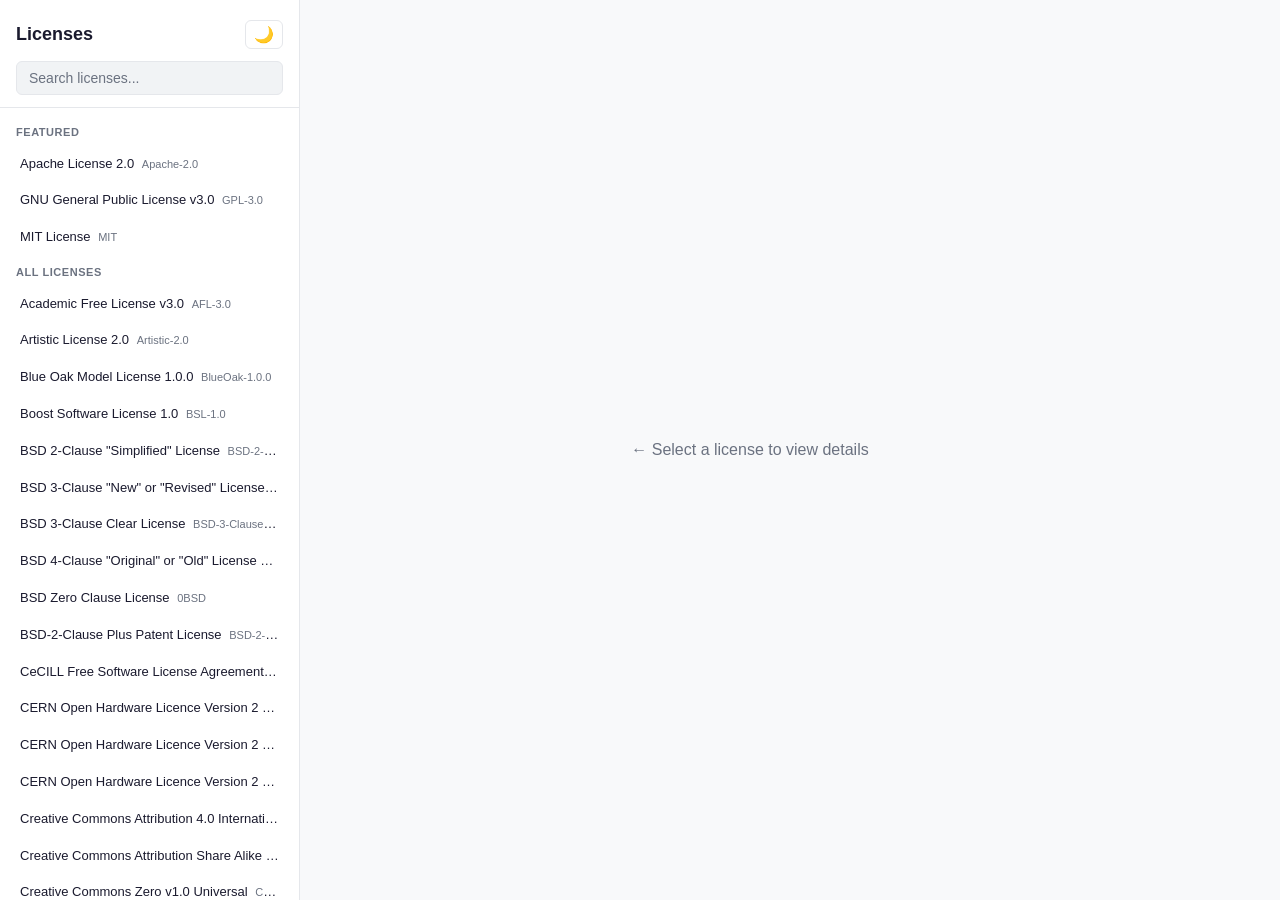
==== index.html @ 3351afe8 "feat: convert to static site - Replace FastAPI + Poetry + Bootstrap with vanilla HTML/CSS/JS - Add s" ====
<!DOCTYPE html>
<html lang="en">
<head>
  <meta charset="UTF-8">
  <meta name="viewport" content="width=device-width, initial-scale=1.0">
  <title>Software Licenses</title>
  <style>
    *, *::before, *::after { box-sizing: border-box; margin: 0; padding: 0; }

    :root {
      --bg: #f8f9fa;
      --bg-sidebar: #ffffff;
      --bg-card: #ffffff;
      --bg-code: #f1f3f5;
      --text: #1a1a2e;
      --text-muted: #6b7280;
      --border: #e5e7eb;
      --accent: #4f46e5;
      --accent-hover: #4338ca;
      --pill-perm-bg: #d1fae5;
      --pill-perm-text: #065f46;
      --pill-cond-bg: #fef3c7;
      --pill-cond-text: #92400e;
      --pill-lim-bg: #fee2e2;
      --pill-lim-text: #991b1b;
      --shadow: 0 1px 3px rgba(0,0,0,0.08);
      --radius: 8px;
      --sidebar-w: 300px;
      --search-bg: #f1f3f5;
      --badge-bg: #e0e7ff;
      --badge-text: #3730a3;
      --hover-bg: #f3f4f6;
      --active-bg: #e0e7ff;
    }

    [data-theme="dark"] {
      --bg: #0f172a;
      --bg-sidebar: #1e293b;
      --bg-card: #1e293b;
      --bg-code: #0f172a;
      --text: #e2e8f0;
      --text-muted: #94a3b8;
      --border: #334155;
      --accent: #818cf8;
      --accent-hover: #a5b4fc;
      --pill-perm-bg: #064e3b;
      --pill-perm-text: #6ee7b7;
      --pill-cond-bg: #78350f;
      --pill-cond-text: #fcd34d;
      --pill-lim-bg: #7f1d1d;
      --pill-lim-text: #fca5a5;
      --shadow: 0 1px 3px rgba(0,0,0,0.3);
      --search-bg: #0f172a;
      --badge-bg: #312e81;
      --badge-text: #c7d2fe;
      --hover-bg: #334155;
      --active-bg: #312e81;
    }

    body {
      font-family: -apple-system, BlinkMacSystemFont, 'Segoe UI', Roboto, 'Helvetica Neue', Arial, sans-serif;
      background: var(--bg);
      color: var(--text);
      line-height: 1.6;
      display: flex;
      min-height: 100vh;
    }

    /* Sidebar */
    .sidebar {
      width: var(--sidebar-w);
      min-width: var(--sidebar-w);
      background: var(--bg-sidebar);
      border-right: 1px solid var(--border);
      display: flex;
      flex-direction: column;
      height: 100vh;
      position: sticky;
      top: 0;
      overflow: hidden;
    }

    .sidebar-header {
      padding: 20px 16px 12px;
      border-bottom: 1px solid var(--border);
    }

    .sidebar-header h1 {
      font-size: 18px;
      font-weight: 700;
      margin-bottom: 12px;
      display: flex;
      align-items: center;
      justify-content: space-between;
    }

    .theme-toggle {
      background: none;
      border: 1px solid var(--border);
      color: var(--text);
      cursor: pointer;
      padding: 4px 8px;
      border-radius: 6px;
      font-size: 16px;
      transition: background 0.15s;
    }
    .theme-toggle:hover { background: var(--hover-bg); }

    .search-box {
      width: 100%;
      padding: 8px 12px;
      border: 1px solid var(--border);
      border-radius: 6px;
      background: var(--search-bg);
      color: var(--text);
      font-size: 14px;
      outline: none;
      transition: border-color 0.15s;
    }
    .search-box:focus { border-color: var(--accent); }
    .search-box::placeholder { color: var(--text-muted); }

    .license-list {
      flex: 1;
      overflow-y: auto;
      padding: 8px;
    }

    .list-section {
      font-size: 11px;
      font-weight: 600;
      text-transform: uppercase;
      letter-spacing: 0.05em;
      color: var(--text-muted);
      padding: 8px 8px 4px;
    }

    .license-item {
      padding: 8px 12px;
      border-radius: 6px;
      cursor: pointer;
      font-size: 13px;
      transition: background 0.1s;
      white-space: nowrap;
      overflow: hidden;
      text-overflow: ellipsis;
    }
    .license-item:hover { background: var(--hover-bg); }
    .license-item.active { background: var(--active-bg); font-weight: 600; }

    .license-item .spdx {
      font-size: 11px;
      color: var(--text-muted);
      margin-left: 4px;
    }

    /* Main content */
    .main {
      flex: 1;
      padding: 32px 48px;
      max-width: 900px;
      overflow-y: auto;
      height: 100vh;
    }

    .empty-state {
      display: flex;
      align-items: center;
      justify-content: center;
      height: 100%;
      color: var(--text-muted);
      font-size: 16px;
    }

    .license-title {
      font-size: 28px;
      font-weight: 700;
      margin-bottom: 8px;
      display: flex;
      align-items: center;
      gap: 12px;
      flex-wrap: wrap;
    }

    .spdx-badge {
      font-size: 13px;
      font-weight: 600;
      background: var(--badge-bg);
      color: var(--badge-text);
      padding: 3px 10px;
      border-radius: 20px;
    }

    .description {
      font-size: 15px;
      color: var(--text-muted);
      margin-bottom: 24px;
      line-height: 1.7;
    }

    .section {
      margin-bottom: 24px;
    }

    .section-title {
      font-size: 13px;
      font-weight: 600;
      text-transform: uppercase;
      letter-spacing: 0.05em;
      color: var(--text-muted);
      margin-bottom: 8px;
    }

    .section-text {
      font-size: 14px;
      line-height: 1.7;
    }

    .pills {
      display: flex;
      flex-wrap: wrap;
      gap: 6px;
    }

    .pill {
      font-size: 12px;
      font-weight: 500;
      padding: 4px 10px;
      border-radius: 20px;
      text-transform: capitalize;
    }

    .pill-perm { background: var(--pill-perm-bg); color: var(--pill-perm-text); }
    .pill-cond { background: var(--pill-cond-bg); color: var(--pill-cond-text); }
    .pill-lim { background: var(--pill-lim-bg); color: var(--pill-lim-text); }

    .attrs-grid {
      display: grid;
      grid-template-columns: repeat(auto-fit, minmax(200px, 1fr));
      gap: 16px;
      margin-bottom: 24px;
    }

    .attr-group h3 {
      font-size: 13px;
      font-weight: 600;
      text-transform: uppercase;
      letter-spacing: 0.05em;
      margin-bottom: 8px;
    }
    .attr-group.perms h3 { color: var(--pill-perm-text); }
    .attr-group.conds h3 { color: var(--pill-cond-text); }
    .attr-group.lims h3 { color: var(--pill-lim-text); }

    .attr-group ul {
      list-style: none;
      font-size: 13px;
    }
    .attr-group ul li {
      padding: 3px 0;
      text-transform: capitalize;
    }
    .attr-group ul li::before {
      margin-right: 6px;
      font-size: 11px;
    }
    .attr-group.perms ul li::before { content: "✓"; color: var(--pill-perm-text); }
    .attr-group.conds ul li::before { content: "●"; color: var(--pill-cond-text); }
    .attr-group.lims ul li::before { content: "✗"; color: var(--pill-lim-text); }

    .license-text-container {
      position: relative;
    }

    .copy-btn {
      position: absolute;
      top: 12px;
      right: 12px;
      background: var(--bg-sidebar);
      border: 1px solid var(--border);
      color: var(--text-muted);
      padding: 6px 12px;
      border-radius: 6px;
      cursor: pointer;
      font-size: 12px;
      transition: all 0.15s;
      z-index: 1;
    }
    .copy-btn:hover { color: var(--text); border-color: var(--accent); }
    .copy-btn.copied { color: var(--pill-perm-text); border-color: var(--pill-perm-text); }

    .license-text {
      background: var(--bg-code);
      border: 1px solid var(--border);
      border-radius: var(--radius);
      padding: 20px;
      font-family: 'SF Mono', 'Fira Code', 'Cascadia Code', Consolas, monospace;
      font-size: 13px;
      line-height: 1.6;
      white-space: pre-wrap;
      word-wrap: break-word;
      overflow-x: auto;
      max-height: 500px;
      overflow-y: auto;
    }

    .using-list {
      display: flex;
      flex-wrap: wrap;
      gap: 8px;
    }

    .using-link {
      font-size: 13px;
      color: var(--accent);
      text-decoration: none;
      padding: 4px 10px;
      border: 1px solid var(--border);
      border-radius: 6px;
      transition: all 0.15s;
    }
    .using-link:hover {
      border-color: var(--accent);
      background: var(--active-bg);
    }

    /* Mobile hamburger */
    .hamburger {
      display: none;
      position: fixed;
      bottom: 20px;
      right: 20px;
      z-index: 1000;
      width: 48px;
      height: 48px;
      border-radius: 50%;
      background: var(--accent);
      color: white;
      border: none;
      cursor: pointer;
      font-size: 20px;
      box-shadow: 0 4px 12px rgba(0,0,0,0.25);
      display: none;
      align-items: center;
      justify-content: center;
    }

    .overlay {
      display: none;
      position: fixed;
      inset: 0;
      background: rgba(0,0,0,0.4);
      z-index: 99;
    }

    @media (max-width: 768px) {
      .sidebar {
        position: fixed;
        left: -100%;
        top: 0;
        z-index: 100;
        width: 280px;
        min-width: 280px;
        transition: left 0.25s ease;
        box-shadow: var(--shadow);
      }
      .sidebar.open { left: 0; }
      .overlay.open { display: block; }
      .hamburger { display: flex; }
      .main { padding: 20px 16px; max-width: 100%; }
      .license-title { font-size: 22px; }
      .attrs-grid { grid-template-columns: 1fr; }
    }

    /* Footer */
    .footer {
      margin-top: 48px;
      padding-top: 20px;
      border-top: 1px solid var(--border);
      font-size: 12px;
      color: var(--text-muted);
    }
    .footer a { color: var(--accent); text-decoration: none; }
    .footer a:hover { text-decoration: underline; }
  </style>
</head>
<body>
  <div class="overlay" id="overlay" onclick="toggleSidebar()"></div>

  <aside class="sidebar" id="sidebar">
    <div class="sidebar-header">
      <h1>
        Licenses
        <button class="theme-toggle" id="themeToggle" onclick="toggleTheme()" title="Toggle theme">🌙</button>
      </h1>
      <input type="text" class="search-box" id="search" placeholder="Search licenses..." oninput="filterList()">
    </div>
    <div class="license-list" id="licenseList"></div>
  </aside>

  <main class="main" id="main">
    <div class="empty-state" id="emptyState">← Select a license to view details</div>
    <div id="licenseDetail" style="display:none"></div>
  </main>

  <button class="hamburger" id="hamburger" onclick="toggleSidebar()">☰</button>

  <script>
    let licenses = [];
    let currentId = null;

    // Theme
    function getPreferredTheme() {
      const stored = localStorage.getItem('theme');
      if (stored) return stored;
      return window.matchMedia('(prefers-color-scheme: dark)').matches ? 'dark' : 'light';
    }

    function applyTheme(theme) {
      document.documentElement.setAttribute('data-theme', theme);
      document.getElementById('themeToggle').textContent = theme === 'dark' ? '☀️' : '🌙';
      localStorage.setItem('theme', theme);
    }

    function toggleTheme() {
      const current = document.documentElement.getAttribute('data-theme');
      applyTheme(current === 'dark' ? 'light' : 'dark');
    }

    applyTheme(getPreferredTheme());

    // Mobile sidebar
    function toggleSidebar() {
      document.getElementById('sidebar').classList.toggle('open');
      document.getElementById('overlay').classList.toggle('open');
    }

    // Format attribute names
    function formatAttr(s) {
      return s.replace(/-/g, ' ');
    }

    // Render license list
    function renderList(filter = '') {
      const list = document.getElementById('licenseList');
      const lower = filter.toLowerCase();
      const featured = licenses.filter(l => l.featured && (lower === '' || l.title.toLowerCase().includes(lower) || l.spdx_id.toLowerCase().includes(lower)));
      const rest = licenses.filter(l => !l.featured && (lower === '' || l.title.toLowerCase().includes(lower) || l.spdx_id.toLowerCase().includes(lower)));

      let html = '';
      if (featured.length > 0) {
        html += '<div class="list-section">Featured</div>';
        for (const l of featured) {
          html += `<div class="license-item${currentId === l.spdx_id ? ' active' : ''}" onclick="showLicense('${l.spdx_id}')">${l.title} <span class="spdx">${l.spdx_id}</span></div>`;
        }
      }
      if (rest.length > 0) {
        html += '<div class="list-section">All Licenses</div>';
        for (const l of rest) {
          html += `<div class="license-item${currentId === l.spdx_id ? ' active' : ''}" onclick="showLicense('${l.spdx_id}')">${l.title} <span class="spdx">${l.spdx_id}</span></div>`;
        }
      }
      if (featured.length === 0 && rest.length === 0) {
        html += '<div style="padding:16px;color:var(--text-muted);font-size:13px;">No licenses found</div>';
      }
      list.innerHTML = html;
    }

    function filterList() {
      renderList(document.getElementById('search').value);
    }

    // Show license detail
    function showLicense(spdxId) {
      const l = licenses.find(x => x.spdx_id === spdxId);
      if (!l) return;

      currentId = spdxId;
      renderList(document.getElementById('search').value);

      document.getElementById('emptyState').style.display = 'none';
      const detail = document.getElementById('licenseDetail');
      detail.style.display = 'block';

      let html = `
        <div class="license-title">${l.title} <span class="spdx-badge">${l.spdx_id}</span></div>
        <p class="description">${l.description}</p>
      `;

      // Attributes grid
      const hasAttrs = l.permissions.length || l.conditions.length || l.limitations.length;
      if (hasAttrs) {
        html += '<div class="attrs-grid">';
        if (l.permissions.length) {
          html += '<div class="attr-group perms"><h3>Permissions</h3><ul>' +
            l.permissions.map(p => `<li>${formatAttr(p)}</li>`).join('') + '</ul></div>';
        }
        if (l.conditions.length) {
          html += '<div class="attr-group conds"><h3>Conditions</h3><ul>' +
            l.conditions.map(c => `<li>${formatAttr(c)}</li>`).join('') + '</ul></div>';
        }
        if (l.limitations.length) {
          html += '<div class="attr-group lims"><h3>Limitations</h3><ul>' +
            l.limitations.map(li => `<li>${formatAttr(li)}</li>`).join('') + '</ul></div>';
        }
        html += '</div>';
      }

      // How to apply
      if (l.how) {
        html += `<div class="section"><div class="section-title">How to Apply</div><p class="section-text">${l.how}</p></div>`;
      }

      // Note
      if (l.note) {
        html += `<div class="section"><div class="section-title">Note</div><p class="section-text">${l.note}</p></div>`;
      }

      // Used by
      if (l.using && Object.keys(l.using).length > 0) {
        html += '<div class="section"><div class="section-title">Used By</div><div class="using-list">';
        for (const [name, url] of Object.entries(l.using)) {
          html += `<a href="${url}" target="_blank" rel="noopener" class="using-link">${name}</a>`;
        }
        html += '</div></div>';
      }

      // License text
      html += `
        <div class="section">
          <div class="section-title">Full License Text</div>
          <div class="license-text-container">
            <button class="copy-btn" onclick="copyText(this)">Copy</button>
            <pre class="license-text">${escapeHtml(l.content)}</pre>
          </div>
        </div>
      `;

      html += `<div class="footer">License data sourced from <a href="https://choosealicense.com">choosealicense.com</a>. Source: <a href="https://github.com/Nachtalb/licenses_api">GitHub</a>.</div>`;

      detail.innerHTML = html;
      detail.scrollTop = 0;
      document.getElementById('main').scrollTop = 0;

      // Close sidebar on mobile
      if (window.innerWidth <= 768) {
        document.getElementById('sidebar').classList.remove('open');
        document.getElementById('overlay').classList.remove('open');
      }

      // Update URL hash
      history.replaceState(null, '', '#' + spdxId);
    }

    function escapeHtml(s) {
      return s.replace(/&/g, '&amp;').replace(/</g, '&lt;').replace(/>/g, '&gt;');
    }

    async function copyText(btn) {
      const pre = btn.parentElement.querySelector('.license-text');
      try {
        await navigator.clipboard.writeText(pre.textContent);
        btn.textContent = 'Copied!';
        btn.classList.add('copied');
        setTimeout(() => { btn.textContent = 'Copy'; btn.classList.remove('copied'); }, 2000);
      } catch {
        btn.textContent = 'Failed';
        setTimeout(() => { btn.textContent = 'Copy'; }, 2000);
      }
    }

    // Load data
    fetch('data/licenses.json')
      .then(r => r.json())
      .then(data => {
        licenses = data;
        renderList();

        // Check URL hash
        const hash = location.hash.slice(1);
        if (hash && licenses.find(l => l.spdx_id === hash)) {
          showLicense(hash);
        }
      })
      .catch(err => {
        document.getElementById('emptyState').textContent = 'Failed to load license data. Run: python3 scripts/fetch_licenses.py';
      });

    // Keyboard shortcut
    document.addEventListener('keydown', e => {
      if ((e.ctrlKey || e.metaKey) && e.key === 'k') {
        e.preventDefault();
        document.getElementById('search').focus();
      }
    });
  </script>
</body>
</html>
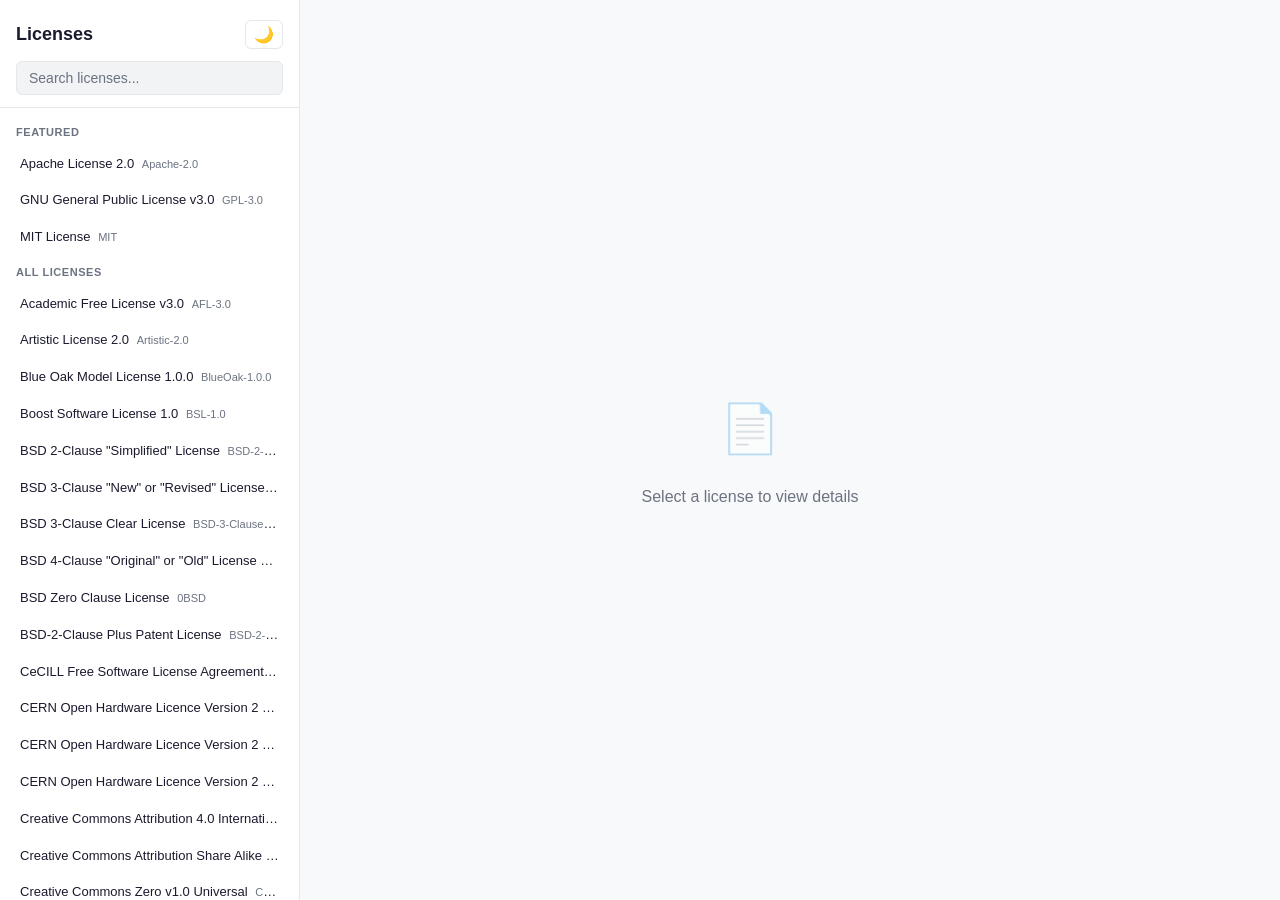
==== commit dd54bb9a: "fix: improve mobile UX, remove old CI workflow - Show clear hint to tap menu button on mobile empty " ====
--- a/index.html
+++ b/index.html
@@ -170,6 +170,19 @@
       height: 100%;
       color: var(--text-muted);
       font-size: 16px;
+      text-align: center;
+    }
+    .empty-state-content { display: flex; flex-direction: column; align-items: center; gap: 8px; }
+    .empty-icon { font-size: 48px; margin-bottom: 8px; opacity: 0.5; }
+    .empty-hint-mobile { display: none; font-size: 14px; margin-top: 4px; }
+    .empty-btn-hint {
+      display: inline-flex; align-items: center; justify-content: center;
+      width: 28px; height: 28px; border-radius: 50%;
+      background: var(--accent); color: white; font-size: 14px;
+      vertical-align: middle;
+    }
+    @media (max-width: 768px) {
+      .empty-hint-mobile { display: block; }
     }
 
     .license-title {
@@ -399,7 +412,13 @@
   </aside>
 
   <main class="main" id="main">
-    <div class="empty-state" id="emptyState">← Select a license to view details</div>
+    <div class="empty-state" id="emptyState">
+      <div class="empty-state-content">
+        <div class="empty-icon">📄</div>
+        <div>Select a license to view details</div>
+        <div class="empty-hint-mobile">Tap the <span class="empty-btn-hint">☰</span> button to browse licenses</div>
+      </div>
+    </div>
     <div id="licenseDetail" style="display:none"></div>
   </main>
 
@@ -525,16 +544,33 @@
         html += '</div></div>';
       }
 
-      // License text
+      // License text (loaded on demand from file)
       html += `
         <div class="section">
           <div class="section-title">Full License Text</div>
           <div class="license-text-container">
             <button class="copy-btn" onclick="copyText(this)">Copy</button>
-            <pre class="license-text">${escapeHtml(l.content)}</pre>
+            <pre class="license-text" id="license-content">Loading...</pre>
+          </div>
+          <div style="margin-top:8px;font-size:12px;color:var(--text-muted)">
+            <code>curl ${location.origin}/${l.file}</code>
           </div>
         </div>
       `;
+
+      // Fetch license text
+      if (l.file) {
+        fetch(l.file)
+          .then(r => r.text())
+          .then(text => {
+            const el = document.getElementById('license-content');
+            if (el) el.textContent = text;
+          })
+          .catch(() => {
+            const el = document.getElementById('license-content');
+            if (el) el.textContent = 'Failed to load license text.';
+          });
+      }
 
       html += `<div class="footer">License data sourced from <a href="https://choosealicense.com">choosealicense.com</a>. Source: <a href="https://github.com/Nachtalb/licenses_api">GitHub</a>.</div>`;
 
